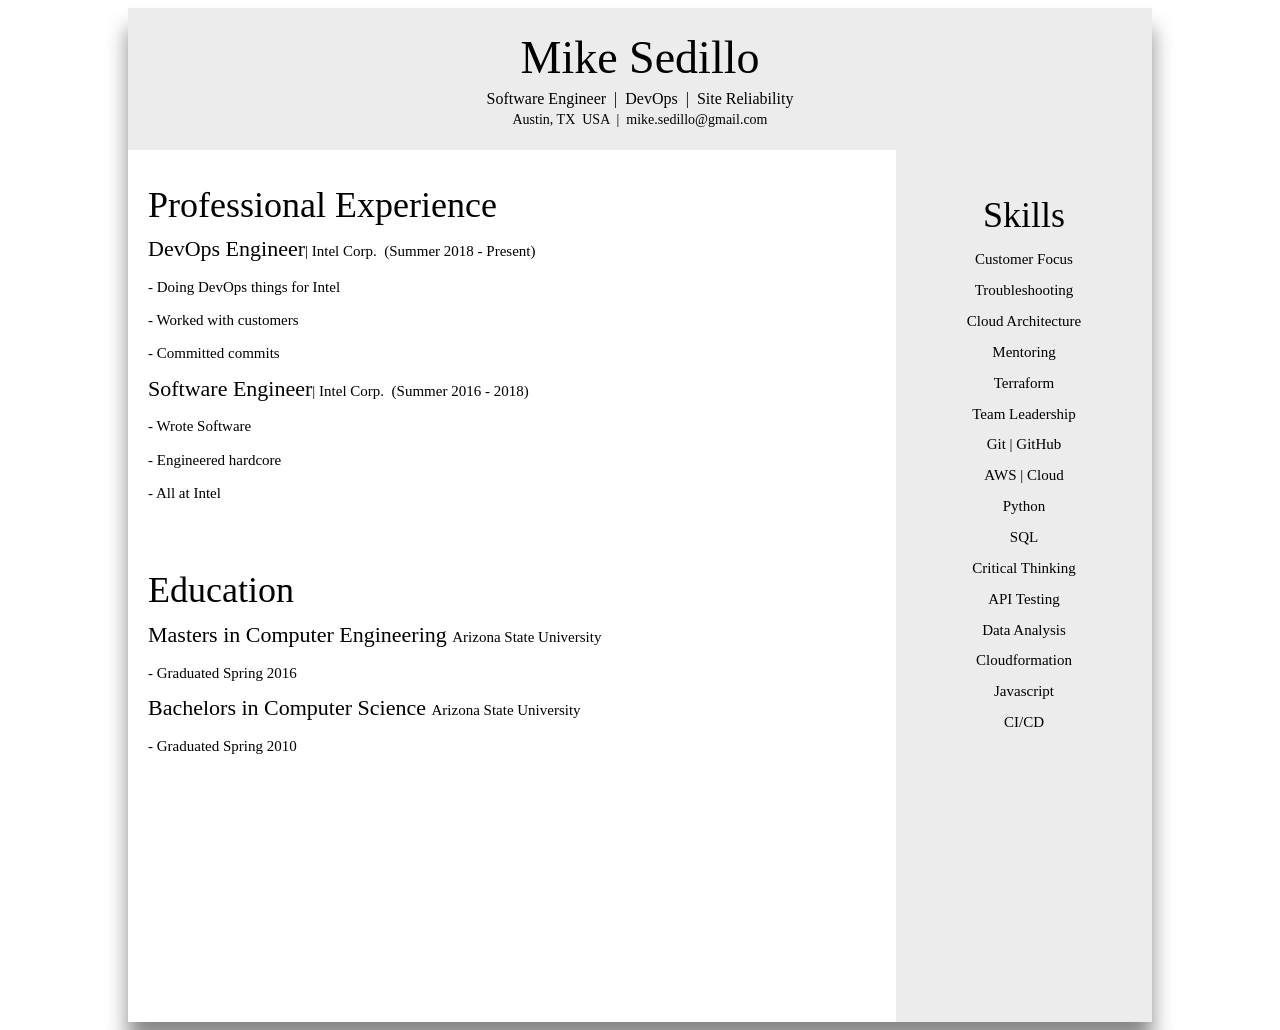
==== index.html @ 7a42f868 "Initial Upload" ====
<!DOCTYPE html PUBLIC "-//W3C//DTD XHTML 1.0 Strict//EN" "https://www.w3.org/TR/xhtml1/DTD/xhtml1-strict.dtd">
<html xmlns="http://www.w3.org/1999/xhtml">

<head>

<!-- <link rel="stylesheet" type="text/css" href="http://yui.yahooapis.com/3.18.1/build/cssreset-context/cssreset-context-min.css"> -->
<!-- CSS Reset is not working -->
<!-- Some styles/sizes/fonts will look different between browsers -->
<link rel="stylesheet" type="text/css" href="styles.css" media="all" />
<title>Mike Sedillo | DevOps | SRE | Cloud Ops | Cloud Engineer</title>
<meta name="author" content="Mike Sedillo">
<meta name="description"  content="Built on AWS, provisioned by custom Terraform IaC, Lambda Function, API Gateway.">
<meta name="keywords" content="HTML, CSS, JavaScript, AWS, Terraform, Serverless, S3, Static Website, Python, DynamoDB">

</head>

<body>

  <div class="parent_container">
    
    <div class="upper_container">
      <div class="name_info">
        <h1 class="name">Mike Sedillo</h1>
        <h2 class="title">Software Engineer&nbsp;&nbsp;|&nbsp;&nbsp;DevOps&nbsp;&nbsp;|&nbsp;&nbsp;Site Reliability</h2>
        <h3 class="contact_info">Austin, TX&nbsp;&nbsp;USA&nbsp;&nbsp;|&nbsp;&nbsp;mike.sedillo@gmail.com</h3>
      </div>
    </div>
    
    
    <div class="middle_container">
      <div class="middle_left_container">
	  
        <div class="work_experience">
          <div class="work_experience_header">
            <h1>Professional Experience</h1>
          </div>
          
          <div class="work_experience_role">
            <h1 class="work_title">DevOps Engineer<span class='company'>| Intel Corp.&nbsp;&nbsp;(Summer 2018 - Present)</span></h1>
            <h2 class="work_description">- Doing DevOps things for Intel</h2>
            <h2 class="work_description">- Worked with customers</h2>
            <h2 class="work_description">- Committed commits</h2>
          </div>
          <div class="work_experience_role">
            <h1 class="work_title">Software Engineer<span class='company'>| Intel Corp.&nbsp;&nbsp;(Summer 2016 - 2018)</span></h1>
            <h2 class="work_description">- Wrote Software</h2>
            <h2 class="work_description">- Engineered hardcore</h2>
            <h2 class="work_description">- All at Intel</h2>
          </div>

        </div>



        <div class="education">
		
          <div class="education_header">
            <h1>Education</h1>
          </div>
		  
		  
          <div class="education_title">
            <h1 class="education_title">Masters in Computer Engineering <span class='education_date'>Arizona State University</span></h1>
            <h2 class="education_description">- Graduated Spring 2016</h2>
          </div>
          <div class="education_title">
            <h1 class="education_title">Bachelors in Computer Science <span class='education_date'>Arizona State University</span></h1>
            <h2 class="education_description">- Graduated Spring 2010</h2>
          </div>
		  
		  
        </div>

      </div>
      <div class="middle_right_container">
        <div class="skills_section">
          <div class="skills_header">
            <h1>Skills</h1>
          </div>
		  
          <div class="skills_list">
            <h1>Customer Focus</h1>
            <h1>Troubleshooting</h1>
            <h1>Cloud Architecture</h1>
            <h1>Mentoring</h1>
            <h1>Terraform</h1>
			
			
            <h1>Team Leadership</h1>
            <h1>Git | GitHub</h1>
            <h1>AWS | Cloud</h1>
            <h1>Python</h1>
            <h1>SQL</h1>
			
            <h1>Critical Thinking</h1>
            <h1>API Testing</h1>
            <h1>Data Analysis</h1>
            <h1>Cloudformation</h1>
            <h1>Javascript</h1>
            <h1>CI/CD</h1>
			
			
          </div>
        </div>
        <div data-iframe-width="250" data-iframe-height="250"  ></div>
        <div class="counter_text">
          <br /><br /><br /><br /><br /><br /><br /><br /><br /><br /><br /><br />
        </div>
      </div>
    </div>
  </div>
</body>

</html>
---- styles.css ----
html *{
    font-family: Cambria, Georgia, serif;font-weight:500;line-height: 1.3rem;
}

.parent_container{
    position: relative;
    width: 100%;
    max-width: 1024px;
    background: rgb(207, 207, 207);
    margin: 0 auto;
    display: flex;
    flex-direction: column;
    box-shadow: 0px 20px 20px #888888;
}
.parent_container .upper_container{
    position: relative;
    width: 100%;
    max-width: 1024px;
    background: rgb(236, 236, 236);
}
.name_info{
    padding: 20px;
}
.name_info h1{
    text-align: center;
    margin: auto;
    font-size: 46px;
    padding: 20px;
}
.name_info h2{
    margin: auto;
    text-align: center;
    font-size: 16px;
    /* padding: 10px; */
}
.name_info h3{
    /* padding: 10px; */
    text-align: center;
    font-size: 14px;
    margin: auto;
}
.middle_container{
    display: flex;
    flex-direction: row;
    position: relative;
    width: 100%;
    max-width: 1024px;
    background: rgb(255, 255, 255);
}
.middle_left_container{
    position: relative;
    width: 75%;
    background: rgb(255, 255, 255);
}
.middle_right_container{
    position: relative;
    width: 25%;
    background: rgb(236, 236, 236);
}
.projects{
    padding: 20px;
}
.project_header{
    font-size: 36px;
    /* border-bottom: 2px solid rgb(216, 216, 216); */
}
.project_header h1{
    text-align: left;
    font-size: 36px;
}
.project_title h1{
    font-size: 20px;
}
.project_title h2{
    font-size: 14px;
}
.project_date{
    font-size: 15px;
}
.work_experience{
    padding: 20px;
}
.work_experience_header h1{
    text-align: left;
    font-size: 36px;
}
/* .work_experience_role{
    border-top: 2px solid rgb(216, 216, 216);
} */
.work_title{
    font-size: 22px;
}
.work_title .company{
    font-size: 15px;
}
.work_description{
    font-size: 15px;
}
.work_description .per_store{
    font-style: italic;
}
.education{
    padding: 20px;
}
.education_header h1{
    text-align: left;
    font-size: 36px;
}
.education_title{
    font-size: 22px;
}
.education_date{
    font-size: 15px;
}
.education_description{
    font-size: 15px;
}
.skills_section{
    /* display: flex; */
    text-align: center;
    align-items: center;
    justify-content: center;
    padding: 30px;
}
.skills_header h1{
    text-align: center;
    font-size: 36px;
}
.skills_list h1{
    font-size: 15px;
}
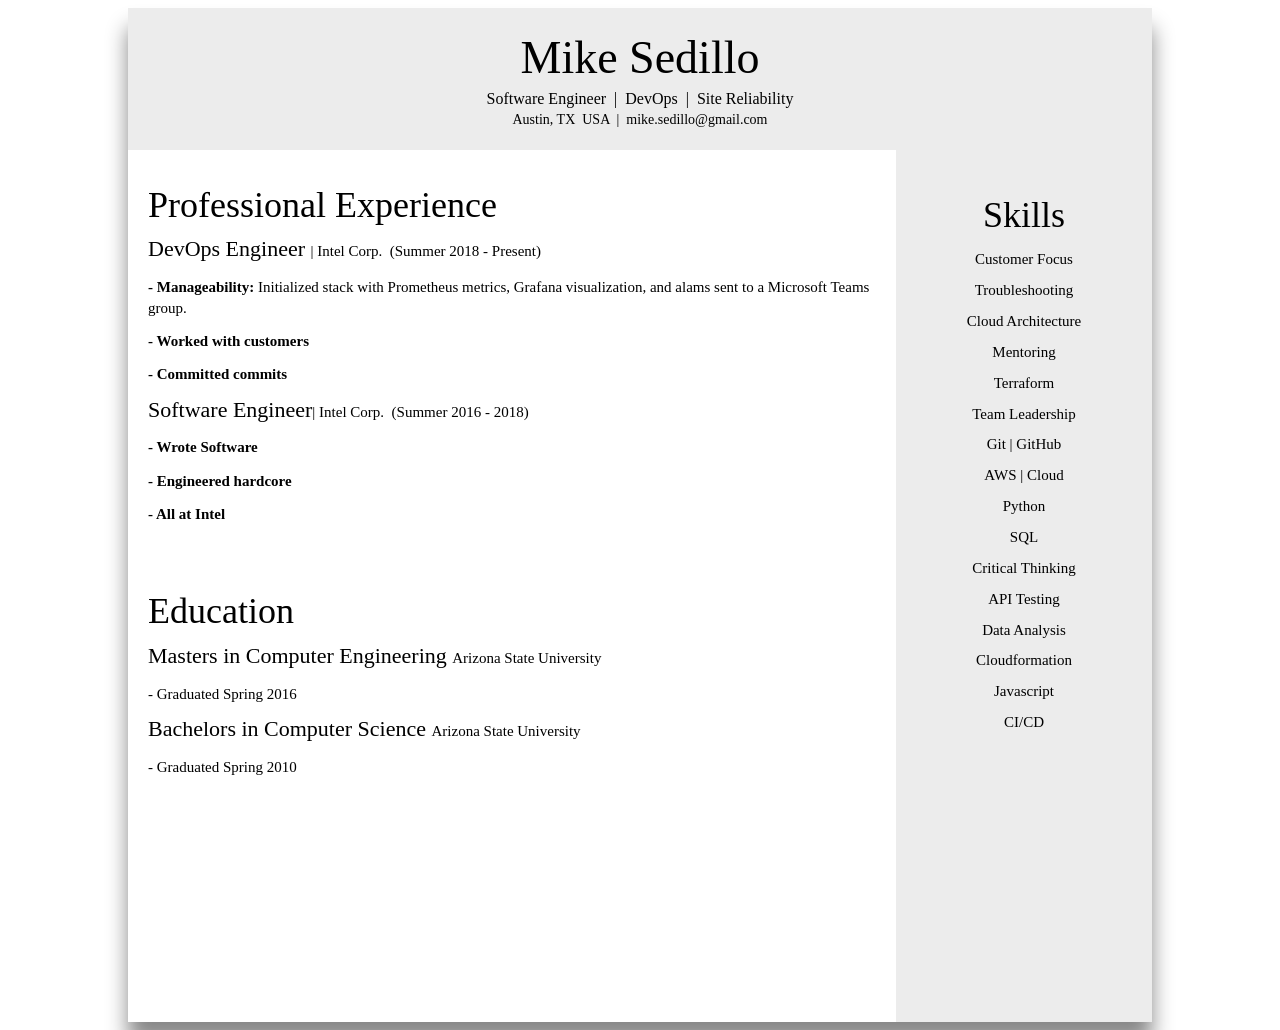
==== commit 0b5b630c: "Stylin" ====
--- a/index.html
+++ b/index.html
@@ -36,8 +36,8 @@
           </div>
           
           <div class="work_experience_role">
-            <h1 class="work_title">DevOps Engineer<span class='company'>| Intel Corp.&nbsp;&nbsp;(Summer 2018 - Present)</span></h1>
-            <h2 class="work_description">- Doing DevOps things for Intel</h2>
+            <h1 class="work_title">DevOps Engineer <span class='company'>| Intel Corp.&nbsp;&nbsp;(Summer 2018 - Present)</span></h1>
+            <h2 class="work_description">- Manageability: <span class='details'> Initialized stack with Prometheus metrics, Grafana visualization, and alams sent to a Microsoft Teams group.</span></h2>
             <h2 class="work_description">- Worked with customers</h2>
             <h2 class="work_description">- Committed commits</h2>
           </div>
@@ -50,15 +50,11 @@
 
         </div>
 
-
-
         <div class="education">
 		
           <div class="education_header">
             <h1>Education</h1>
           </div>
-		  
-		  
           <div class="education_title">
             <h1 class="education_title">Masters in Computer Engineering <span class='education_date'>Arizona State University</span></h1>
             <h2 class="education_description">- Graduated Spring 2016</h2>
@@ -67,10 +63,7 @@
             <h1 class="education_title">Bachelors in Computer Science <span class='education_date'>Arizona State University</span></h1>
             <h2 class="education_description">- Graduated Spring 2010</h2>
           </div>
-		  
-		  
         </div>
-
       </div>
       <div class="middle_right_container">
         <div class="skills_section">
--- a/styles.css
+++ b/styles.css
@@ -1,4 +1,3 @@
-
 html *{
     font-family: Cambria, Georgia, serif;font-weight:500;line-height: 1.3rem;
 }
@@ -85,9 +84,6 @@
     text-align: left;
     font-size: 36px;
 }
-/* .work_experience_role{
-    border-top: 2px solid rgb(216, 216, 216);
-} */
 .work_title{
     font-size: 22px;
 }
@@ -96,9 +92,10 @@
 }
 .work_description{
     font-size: 15px;
+    font-weight: bold;
 }
-.work_description .per_store{
-    font-style: italic;
+.work_description .details{
+    font-size: 15px;
 }
 .education{
     padding: 20px;
